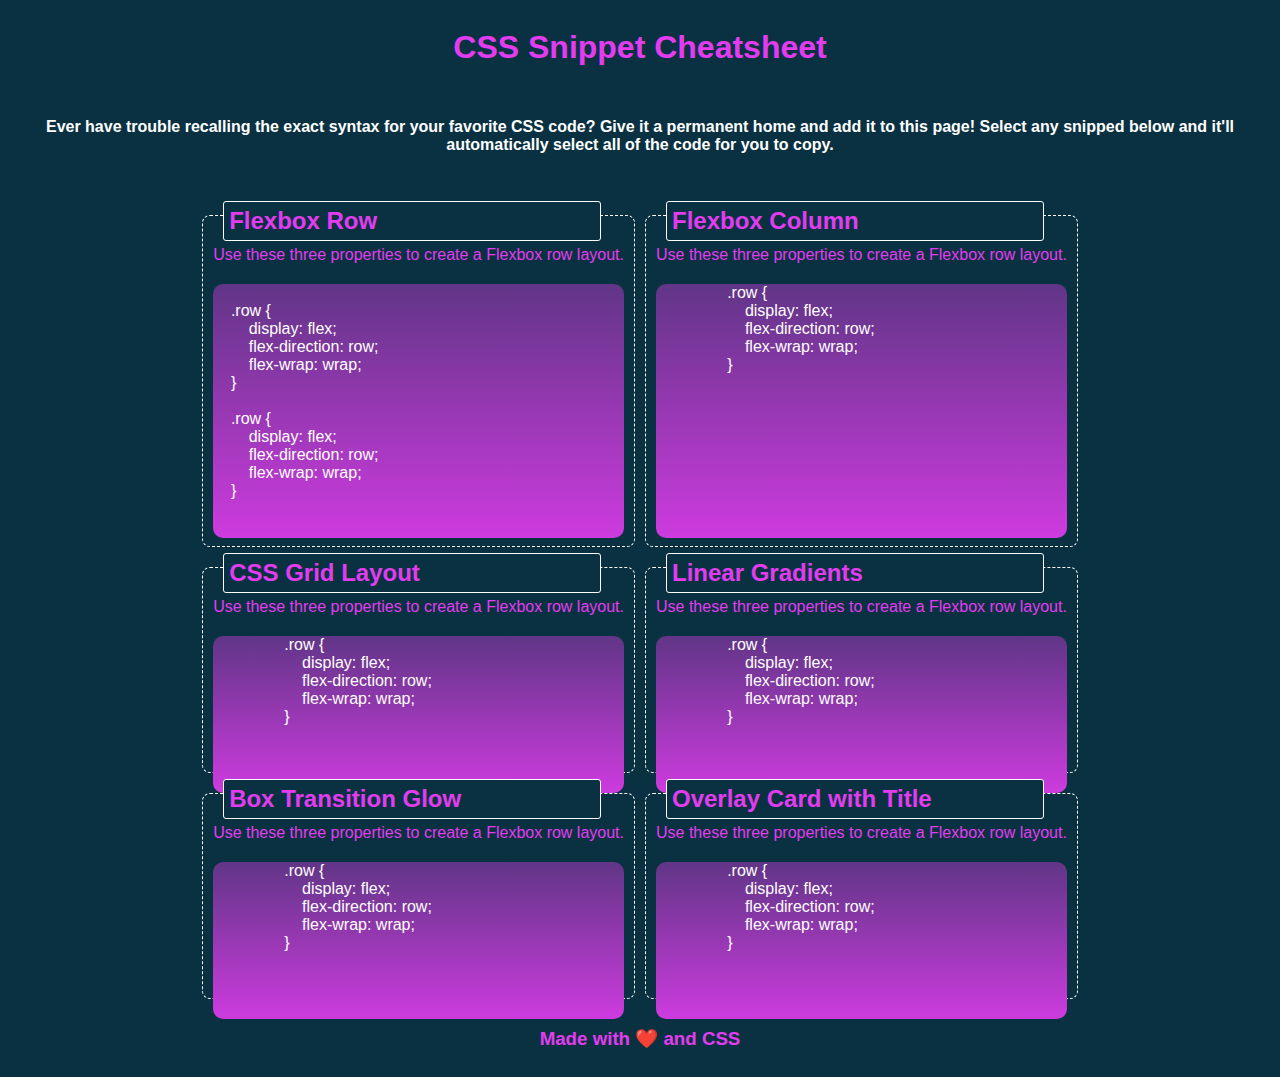
==== index.html @ ce4af77e "adding big image to link" ====
<!DOCTYPE html>
<html lang="en">
<head>
    <meta charset="UTF-8">
    <title>Mini Project</title>
    <link rel="stylesheet" href="style.css">
</head>

<body id="column">
    <header>
        <h1>CSS Snippet Cheatsheet</h1>
        <h4>Ever have trouble recalling the exact syntax for your favorite CSS code? Give it a permanent home and add it to this page! Select any snipped below and it'll automatically select all of the code for you to copy.</h4>
    </header>

    <main id="all">
        <section class="card">
            <h2 class="titles">Flexbox Row</h2>
            <p>Use these three properties to create a Flexbox row layout.</p>
            
            <pre>

    .row {
        display: flex;
        flex-direction: row;
        flex-wrap: wrap;
    }

    .row {
        display: flex;
        flex-direction: row;
        flex-wrap: wrap;
    }

            </pre>

        </section>

        <section class="card">
            <h2 class="titles">Flexbox Column</h2>
            <p>Use these three properties to create a Flexbox row layout.</p>
            
            <pre>
                .row {
                    display: flex;
                    flex-direction: row;
                    flex-wrap: wrap;
                }

            </pre>
        </section>

        <section class="card">
            <h2 class="titles">CSS Grid Layout</h2>
            <p>Use these three properties to create a Flexbox row layout.</p>
            
            <pre>
                .row {
                    display: flex;
                    flex-direction: row;
                    flex-wrap: wrap;
                }

            </pre>
        </section>

        <section class="card">
            <h2 class="titles">Linear Gradients</h2>
            <p>Use these three properties to create a Flexbox row layout.</p>
            
            <pre>
                .row {
                    display: flex;
                    flex-direction: row;
                    flex-wrap: wrap;
                }

            </pre>
        </section>

        <section class="card">
            <h2 class="titles">Box Transition Glow</h2>
            <p>Use these three properties to create a Flexbox row layout.</p>
            
            <pre>
                .row {
                    display: flex;
                    flex-direction: row;
                    flex-wrap: wrap;
                }

            </pre>
        </section>

        <section class="card">
            <h2 class="titles">Overlay Card with Title</h2>
            <p>Use these three properties to create a Flexbox row layout.</p>
            
            <pre>
                .row {
                    display: flex;
                    flex-direction: row;
                    flex-wrap: wrap;
                }

            </pre>

        </section>
    </main>

    <footer>
        <h3>Made with ❤️ and CSS</h3>
    </footer>

</body>
</html>
---- style.css ----
:root {
    --theme-color: #E33CF0;
    --a-text-color: white;
}

#column {
    display: flex;
    flex-direction: column;
}

h1, h2, h3, p {
    color: var(--theme-color);
}

h1 {
    padding-left: 40px;
    padding-right: 40px;
}

h2 {
    padding:5px;
}

p {
    margin-top: 20px;
    margin-bottom: 5px;
    padding: 10px;
}

h4 {
    color: white;
    padding:30px;
}

pre {
    color: var(--a-text-color);
    background-image: linear-gradient(
        rgb(227, 60, 240, 0.4) 0%,
        rgb(227, 60, 240, 0.9) 100%
        );
    margin: 10px;
    border-radius: 10px;
    text-align: start;
    min-height: 77%;
}

* {
    background-color: #0a3141;
    font-family: Arial, Helvetica, sans-serif;
}

header {
    text-align: center;
}

footer {
    text-align: center;
}

.card {
    position: relative;
    min-width: 30%;
    margin: 10px 5px 10px 5px;
    border: dashed white;
    border-width: thin;
    border-radius: 8px;
    transition: all 0.5s ease-in-out;
}

.titles {
    position:absolute;
    top: -35px;
    left: 20px;
    width: 85%;
    border: solid white;
    border-width: thin;
    border-radius: 3px;
    transition: all 0.5s ease-in-out;
}

.card:hover {
    box-shadow: inset 0px 0px 8px
    rgba(232, 102, 236, 1), 0 0 15px
    rgba(232, 102, 236, 1);
}

#all {
    display: flex;
    flex-direction: row;
    flex-wrap: wrap;
    justify-content: center;
}

@media screen and (max-width: 992px) {
section {
    flex: 0 0 48%;
}
}

@media screen and (max-width: 768px) {
    section {
    flex: 0 0 98%;
}
}
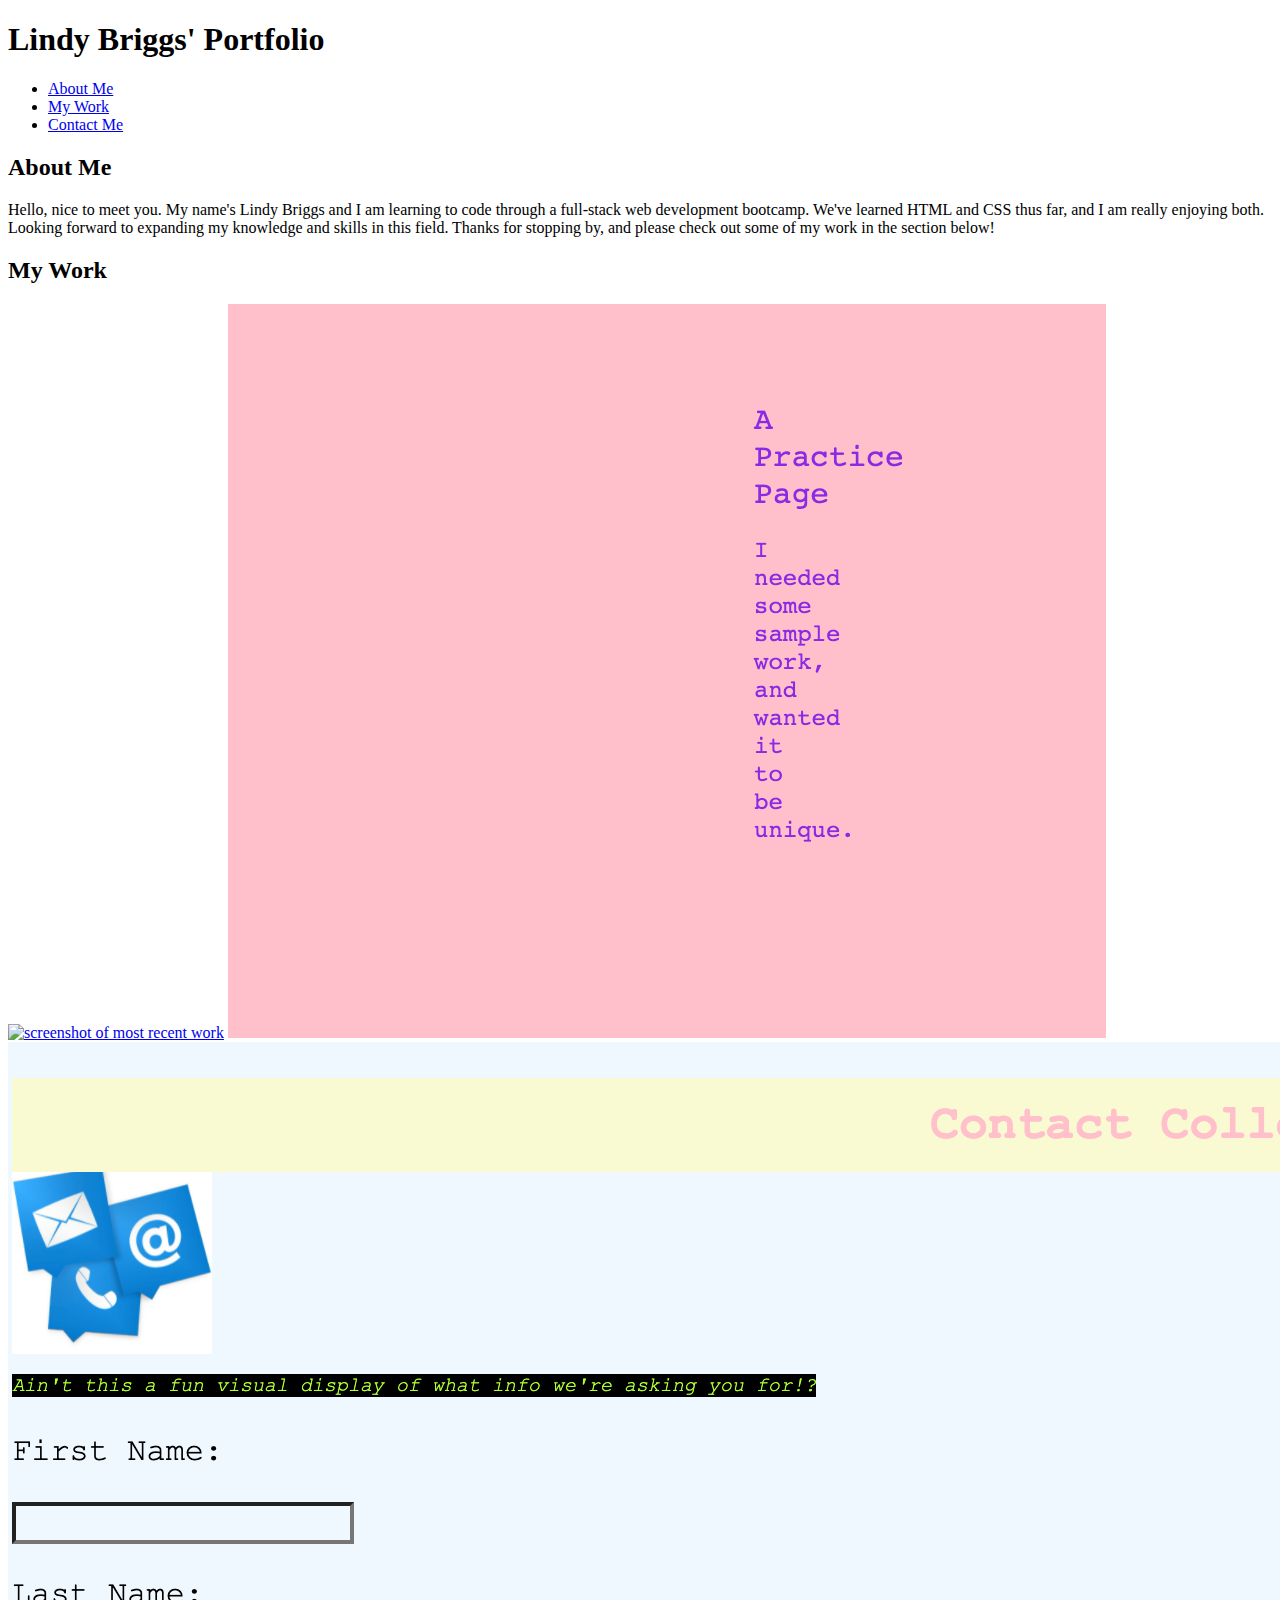
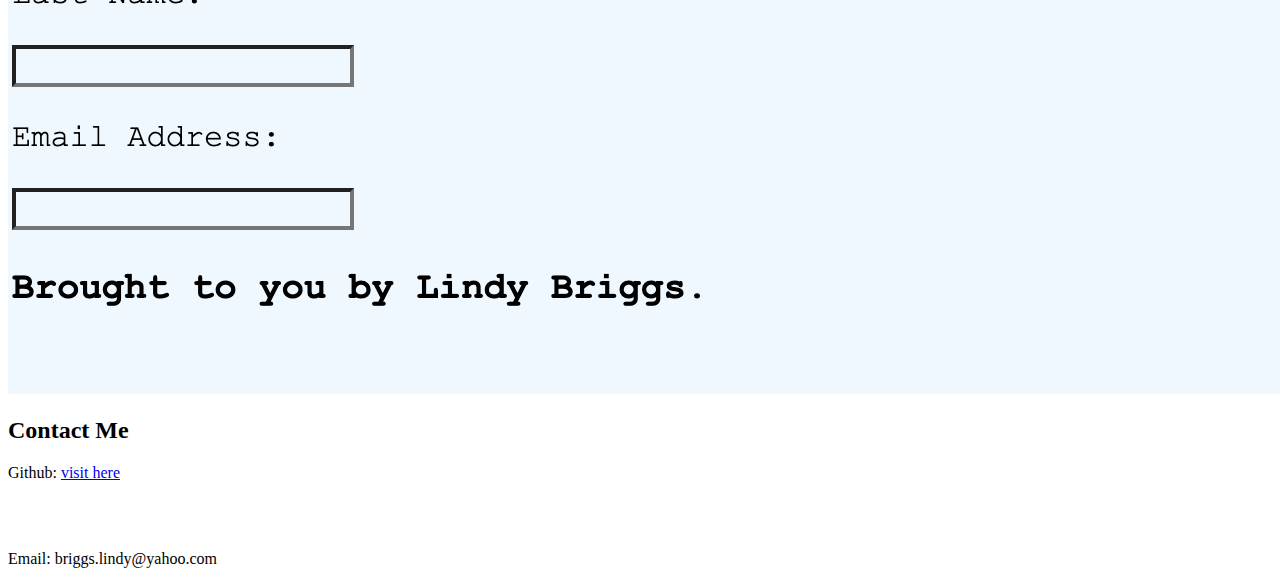
==== commit 0161aeae: "regoranized files to fewer folders, renamed .html files" ====
--- a/index.html
+++ b/index.html
@@ -2,114 +2,57 @@
 <html lang="en">
 <head>
     <meta charset="UTF-8">
-    <title>Mini Project</title>
-    <link rel="stylesheet" href="style.css">
+    <title>L.Briggs Portfolio</title>
+    <link rel="stylesheet" href="./Assets-CSS/reset.css">
+    <link rel="stylesheet" href="./Assets-CSS/style.css">
 </head>
 
 <body id="column">
+
     <header>
-        <h1>CSS Snippet Cheatsheet</h1>
-        <h4>Ever have trouble recalling the exact syntax for your favorite CSS code? Give it a permanent home and add it to this page! Select any snipped below and it'll automatically select all of the code for you to copy.</h4>
+        <h1>Lindy Briggs' Portfolio</h1>
+        <nav>
+            <ul>
+                <li>
+                    <a href="#aboutMe">About Me</a>
+                </li>
+                <li>
+                    <a href="#myWork">My Work</a>
+                </li>
+                <li>
+                    <a href="#contactMe">Contact Me</a>
+                </li>
+            </ul>
+        </nav>
     </header>
 
-    <main id="all">
-        <section class="card">
-            <h2 class="titles">Flexbox Row</h2>
-            <p>Use these three properties to create a Flexbox row layout.</p>
-            
-            <pre>
+    <section class="mainImage"></section>
 
-    .row {
-        display: flex;
-        flex-direction: row;
-        flex-wrap: wrap;
-    }
+    <main id="chunk">
 
-    .row {
-        display: flex;
-        flex-direction: row;
-        flex-wrap: wrap;
-    }
-
-            </pre>
-
+        <section class="bio">
+            <h2 id="aboutMe">About Me</h2>
+            <p class="paragraph">
+                Hello, nice to meet you. My name's Lindy Briggs and I am learning to code through a full-stack web development bootcamp. We've learned HTML and CSS thus far, and I am really enjoying both. Looking forward to expanding my knowledge and skills in this field. Thanks for stopping by, and please check out some of my work in the section below!
+            </p>
         </section>
 
-        <section class="card">
-            <h2 class="titles">Flexbox Column</h2>
-            <p>Use these three properties to create a Flexbox row layout.</p>
-            
-            <pre>
-                .row {
-                    display: flex;
-                    flex-direction: row;
-                    flex-wrap: wrap;
-                }
-
-            </pre>
+        <section class="work">
+            <h2 id="myWork">My Work</h2>
+            <a href="./link files/BIGindex.html"><img class="bigWork" src="./Images/work1.jpg" alt="screenshot of most recent work"></a> 
+            <a href="./work2/index.html"><img class="otherWork1" src="./Images/work2.jpg" alt="another photo of my work"></a>
+            <a href="./work3/index.html"><img class="otherWork2" src="./Images/work3.jpg" alt="another photo of my work"></a>
         </section>
 
-        <section class="card">
-            <h2 class="titles">CSS Grid Layout</h2>
-            <p>Use these three properties to create a Flexbox row layout.</p>
-            
-            <pre>
-                .row {
-                    display: flex;
-                    flex-direction: row;
-                    flex-wrap: wrap;
-                }
-
-            </pre>
+        <section class="contact">
+            <h2 id="contactMe">Contact Me</h2>
+            <p class="details">Github: <a href="https://github.com/lindybriggs">visit here</a> </p>
+            <br><br>
+            <p class="details">Email: briggs.lindy@yahoo.com</p>
         </section>
 
-        <section class="card">
-            <h2 class="titles">Linear Gradients</h2>
-            <p>Use these three properties to create a Flexbox row layout.</p>
-            
-            <pre>
-                .row {
-                    display: flex;
-                    flex-direction: row;
-                    flex-wrap: wrap;
-                }
-
-            </pre>
-        </section>
-
-        <section class="card">
-            <h2 class="titles">Box Transition Glow</h2>
-            <p>Use these three properties to create a Flexbox row layout.</p>
-            
-            <pre>
-                .row {
-                    display: flex;
-                    flex-direction: row;
-                    flex-wrap: wrap;
-                }
-
-            </pre>
-        </section>
-
-        <section class="card">
-            <h2 class="titles">Overlay Card with Title</h2>
-            <p>Use these three properties to create a Flexbox row layout.</p>
-            
-            <pre>
-                .row {
-                    display: flex;
-                    flex-direction: row;
-                    flex-wrap: wrap;
-                }
-
-            </pre>
-
-        </section>
     </main>
 
-    <footer>
-        <h3>Made with ❤️ and CSS</h3>
-    </footer>
+</body>
 
-</body>
 </html>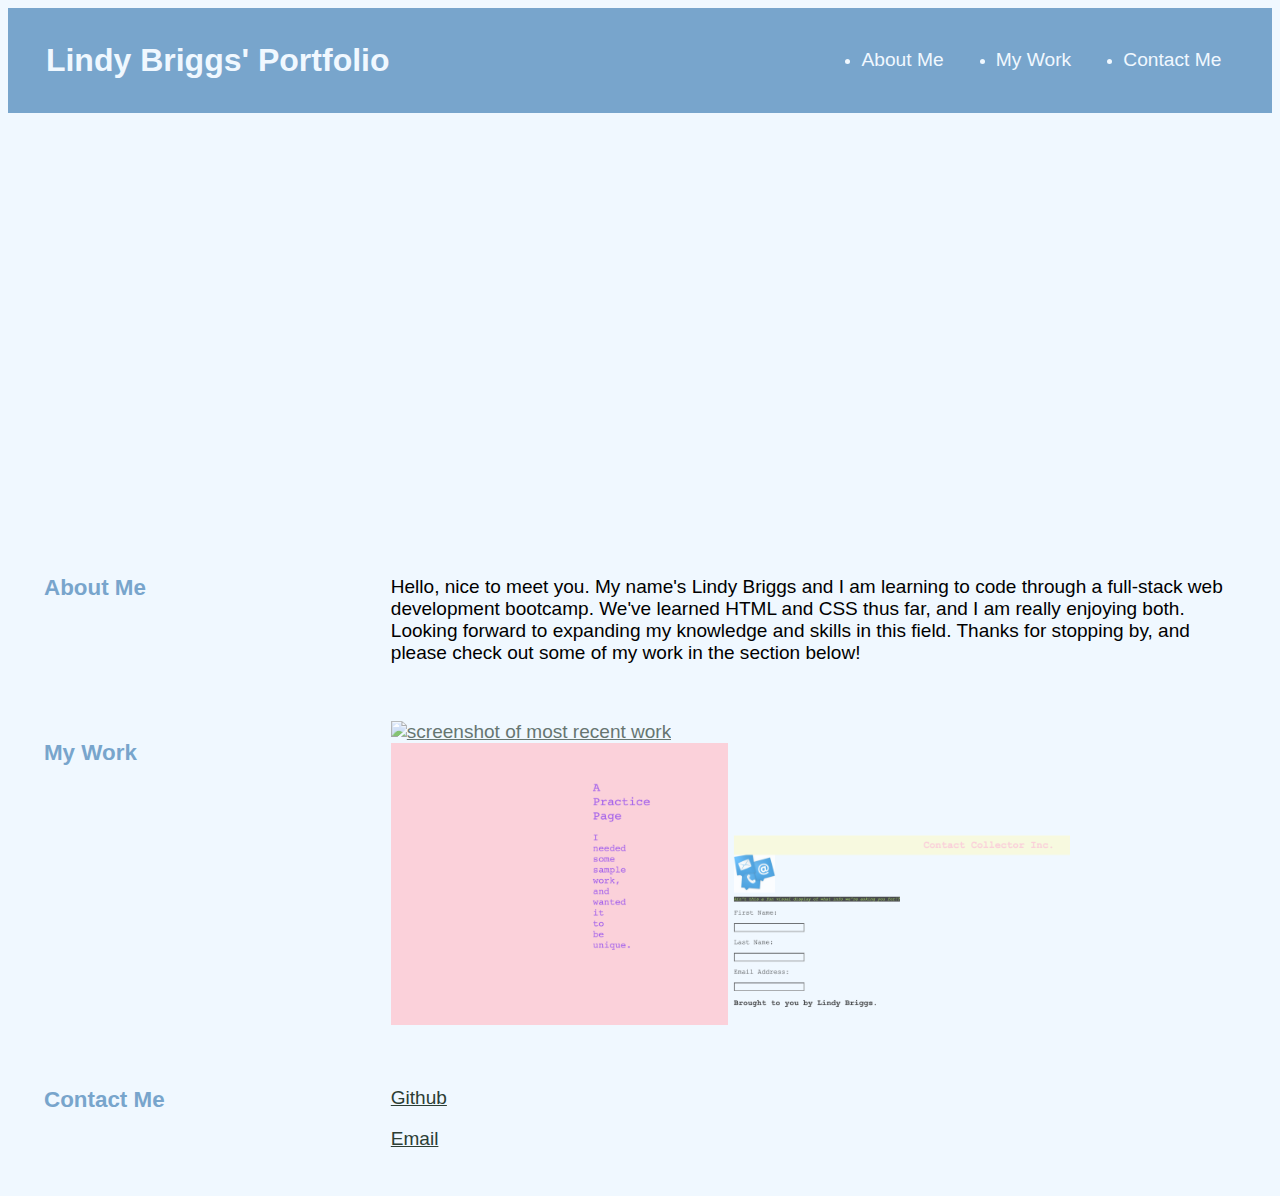
==== commit df9ee82f: "worked on formatting of flexboxes, images, and related elements. media queries now working. added ho" ====
--- a/index.html
+++ b/index.html
@@ -5,6 +5,7 @@
     <title>L.Briggs Portfolio</title>
     <link rel="stylesheet" href="./Assets-CSS/reset.css">
     <link rel="stylesheet" href="./Assets-CSS/style.css">
+        <link rel="icon" type="image/x-icon" href="./Images/favicon.ico">
 </head>
 
 <body id="column">
@@ -28,29 +29,35 @@
 
     <section class="mainImage"></section>
 
-    <main id="chunk">
+    <main id="all">
 
-        <section class="bio">
-            <h2 id="aboutMe">About Me</h2>
-            <p class="paragraph">
+        <section class="card">
+            <h2 id="aboutMe" class="titles">About Me</h2>
+            <p class="content">
                 Hello, nice to meet you. My name's Lindy Briggs and I am learning to code through a full-stack web development bootcamp. We've learned HTML and CSS thus far, and I am really enjoying both. Looking forward to expanding my knowledge and skills in this field. Thanks for stopping by, and please check out some of my work in the section below!
             </p>
         </section>
 
-        <section class="work">
-            <h2 id="myWork">My Work</h2>
-            <a href="./link files/BIGindex.html"><img class="bigWork" src="./Images/work1.jpg" alt="screenshot of most recent work"></a> 
-            <a href="./work2/index.html"><img class="otherWork1" src="./Images/work2.jpg" alt="another photo of my work"></a>
-            <a href="./work3/index.html"><img class="otherWork2" src="./Images/work3.jpg" alt="another photo of my work"></a>
+        <section class="card">
+            <h2 id="myWork" class="titles">My Work</h2>
+            <section class="content">
+                <div class="try">
+                    <a href="./link-files/work1/index.html" target="_blank"><img class="bigWork" src="./Images/work1.jpg" alt="screenshot of most recent work"></a> 
+                </div>
+                <div class="others">
+                    <a href="./link-files/work2/index.html" target="_blank"><img class="otherWork1" src="./Images/work2.jpg" alt="another photo of my work"></a>
+                    <a href="./link-files/work3/index.html" target="_blank"><img class="otherWork2" src="./Images/work3.jpg" alt="another photo of my work"></a>
+                </div>
+            </section>
         </section>
 
-        <section class="contact">
-            <h2 id="contactMe">Contact Me</h2>
-            <p class="details">Github: <a href="https://github.com/lindybriggs">visit here</a> </p>
-            <br><br>
-            <p class="details">Email: briggs.lindy@yahoo.com</p>
+        <section class="card">
+            <h2 id="contactMe" class="titles">Contact Me</h2>
+            <section class="content">
+                <p><a href="https://github.com/lindybriggs">Github</a></p>
+                <p><a href="mailto: briggs.lindy@yahoo.com">Email</a></p>
+            </section>
         </section>
-
     </main>
 
 </body>
--- a/Assets-CSS/style.css
+++ b/Assets-CSS/style.css
@@ -0,0 +1,158 @@
+:root {
+    --dark: rgb(44, 62, 53);
+    --light: aliceblue;
+}
+
+#column {
+    display: flex;
+    flex-direction: column;
+    font-family: Arial, Helvetica, sans-serif;
+    background-color: var(--light);
+}
+
+header {
+    display:flex;
+    width: 100%;
+    justify-content: space-between;
+    align-items: center;
+    background-color: rgb(120, 165, 204);
+    color:var(--light);
+}
+
+nav ul {
+    display:flex;
+    justify-content: space-between;
+    align-items: flex-end;
+    min-width: 360px;
+}
+
+h1, nav {
+margin: 2% 4% 2% 3%;
+justify-content: space-between;
+}
+
+h1 {
+    font-size: 2rem;
+}
+
+li a {
+    color:var(--light);
+    text-decoration: none;
+    font-size: 1.2rem;
+}
+
+nav a:hover {
+    color: var(--dark);
+    font-weight: bolder;
+  }
+
+a {
+    color: var(--dark);
+}
+
+.mainImage {
+    height: 400px;
+    width: 100%;
+    margin-bottom: 25px;
+    background-image: url("../Images/self-photo.jpg");
+    background-size: cover;
+    background-position: center;
+}
+
+#all {
+    display: flex;
+    flex-direction: column;
+    flex-wrap: wrap;
+}
+
+.card {
+    display:flex;
+    min-width: 98%;
+    justify-content: center;
+    margin: 1.2rem;
+}
+
+.titles {
+
+    width: 28%;
+    font-size: 1.4rem;
+}
+
+.content {
+    font-size:1.19rem;
+    width: 68%;
+    min-height: 80%;
+    padding-right: 1rem;
+}
+
+h2 {
+    color: rgb(120, 165, 204);
+    background-color: var(--light);
+    font-size: large;
+    font-weight:bolder;
+}
+
+.try {
+    position: relative;
+}
+
+.bigWork {
+    width:88%;
+}
+
+.others {
+    position:static;
+}
+
+.otherWork1,
+.otherWork2 {
+    justify-content: space-evenly;
+    max-width: 40%;
+    align-items: center;
+}
+
+.bigWork:hover,
+.otherWork1:hover,
+.otherWork2:hover {
+    box-shadow: inset 0px 0px 8px var(--dark), 0 0 15px var(--dark);
+    opacity: 1;
+}
+
+img {
+    opacity: 0.7;
+}
+
+@media screen and (max-width: 992px) {
+
+
+    .card {
+        flex-wrap: wrap;
+        flex-direction: column;
+        align-items: center;
+        }
+    .content img {
+        width:85%;
+        align-items: center;
+    }
+
+    .titles {
+        padding:1rem;
+    }
+
+    }
+    
+@media screen and (max-width: 768px) {
+
+
+    .content {
+        align-items:center;
+    }
+
+    header {
+        flex-direction: column;
+    }
+
+    /* .content p {
+        text-align: center;
+    } */
+}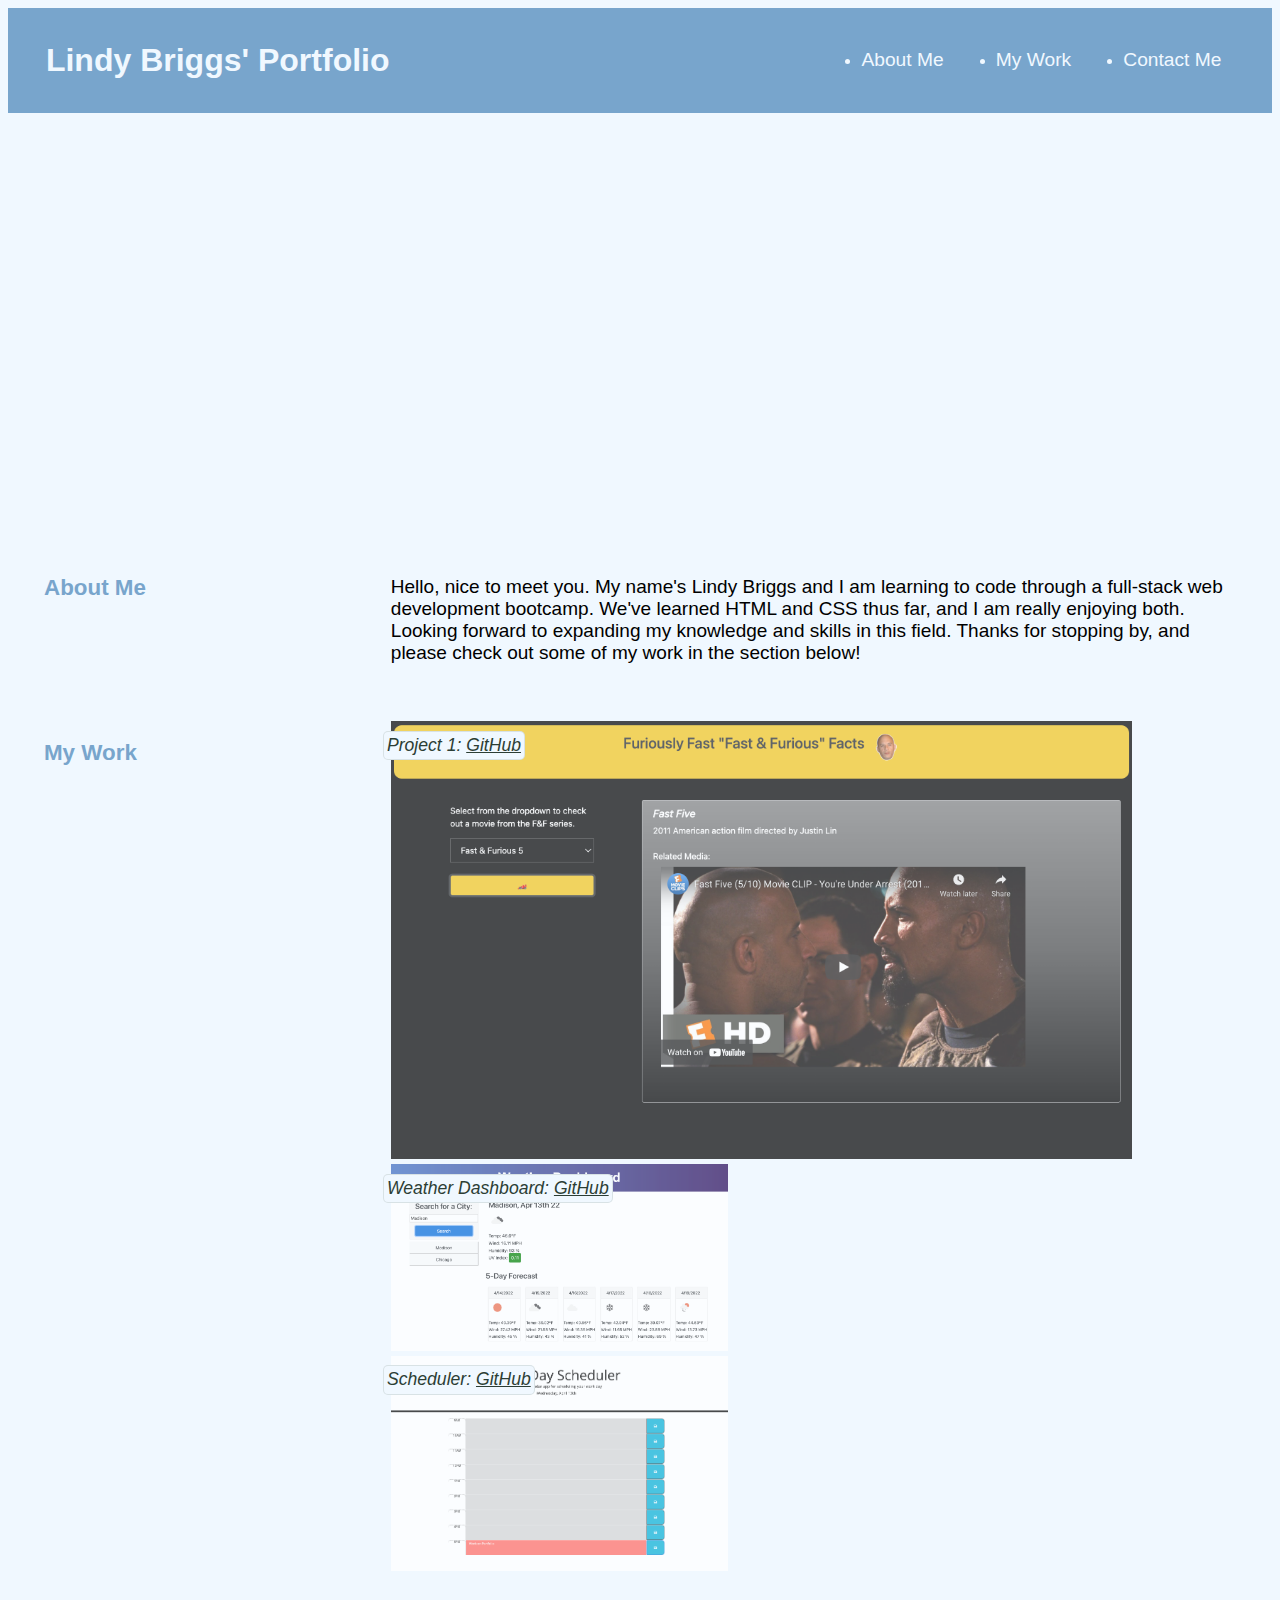
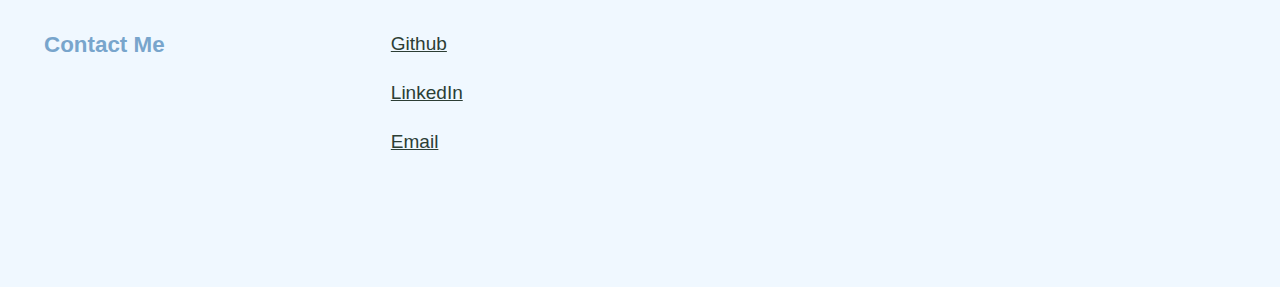
==== commit abb2c5a4: "Added LinkedIn to Contact Section. Updated My Work Section with Project1, Weather HW, and Scheduler " ====
--- a/index.html
+++ b/index.html
@@ -42,20 +42,26 @@
             <h2 id="myWork" class="titles">My Work</h2>
             <section class="content">
                 <div class="try">
-                    <a href="./link-files/work1/index.html" target="_blank"><img class="bigWork" src="./Images/work1.jpg" alt="screenshot of most recent work"></a> 
+                    <a href="https://lindybriggs.github.io/Project-1/" target="_blank"><img class="bigWork" src="./Images/project1.png" alt="first group project"></a> 
+                    <h3>Project 1: <a href="https://github.com/lindybriggs/Project-1">GitHub</a> </h3>
                 </div>
-                <div class="others">
-                    <a href="./link-files/work2/index.html" target="_blank"><img class="otherWork1" src="./Images/work2.jpg" alt="another photo of my work"></a>
-                    <a href="./link-files/work3/index.html" target="_blank"><img class="otherWork2" src="./Images/work3.jpg" alt="another photo of my work"></a>
+                <div class="other1">
+                    <a href="https://lindybriggs.github.io/hw-6-weather/" target="_blank"><img class="otherWork1" src="./Images/weather.png" alt="weather API fetching homework"></a>
+                    <h3>Weather Dashboard: <a href="https://github.com/lindybriggs/hw-6-weather">GitHub</a> </h3>
+                </div>
+                <div class="other2">
+                    <a href="https://lindybriggs.github.io/hw5-scheduler/" target="_blank"><img class="otherWork2" src="./Images/scheduler.png" alt="another photo of my work"></a>
+                    <h3>Scheduler: <a href="https://github.com/lindybriggs/hw5-scheduler">GitHub</a></h3>
                 </div>
             </section>
         </section>
 
-        <section class="card">
+        <section id="contactCard" class="card">
             <h2 id="contactMe" class="titles">Contact Me</h2>
             <section class="content">
-                <p><a href="https://github.com/lindybriggs">Github</a></p>
-                <p><a href="mailto: briggs.lindy@yahoo.com">Email</a></p>
+                <p class="space"><a href="https://github.com/lindybriggs">Github</a></p>
+                <p class="space"><a href="https://www.linkedin.com/in/lindy-briggs-5b3558179/">LinkedIn</a></p>
+                <p class="space"><a href="mailto: briggs.lindy@yahoo.com">Email</a></p>
             </section>
         </section>
     </main>
--- a/Assets-CSS/style.css
+++ b/Assets-CSS/style.css
@@ -72,6 +72,10 @@
     margin: 1.2rem;
 }
 
+#contactCard {
+    padding-bottom: 5rem;
+}
+
 .titles {
 
     width: 28%;
@@ -85,6 +89,10 @@
     padding-right: 1rem;
 }
 
+.space {
+    padding-bottom: 0.5rem;
+}
+
 h2 {
     color: rgb(120, 165, 204);
     background-color: var(--light);
@@ -92,16 +100,31 @@
     font-weight:bolder;
 }
 
-.try {
+.try,
+.other1,
+.other2 {
+    display: flex;
     position: relative;
+}
+
+h3 {
+    position: absolute;
+    background-color: var(--light);
+    color: var(--dark);
+    font-weight: lighter;
+    font-style: italic;
+    padding: 0.2rem;
+    min-width: 10%;
+    font-size: 1.1rem;
+    border: solid .05rem;
+    border-color: rgba(192, 203, 204, 50%);
+    border-radius: 5px;
+    top:-0.5rem;
+    left:-0.5rem
 }
 
 .bigWork {
     width:88%;
-}
-
-.others {
-    position:static;
 }
 
 .otherWork1,
@@ -113,7 +136,10 @@
 
 .bigWork:hover,
 .otherWork1:hover,
-.otherWork2:hover {
+.otherWork2:hover,
+.bigWork:hover h3,
+.otherWork1:hover h3,
+.otherWork2:hover h3 {
     box-shadow: inset 0px 0px 8px var(--dark), 0 0 15px var(--dark);
     opacity: 1;
 }
@@ -143,16 +169,8 @@
     
 @media screen and (max-width: 768px) {
 
-
-    .content {
-        align-items:center;
-    }
-
     header {
         flex-direction: column;
     }
 
-    /* .content p {
-        text-align: center;
-    } */
 }